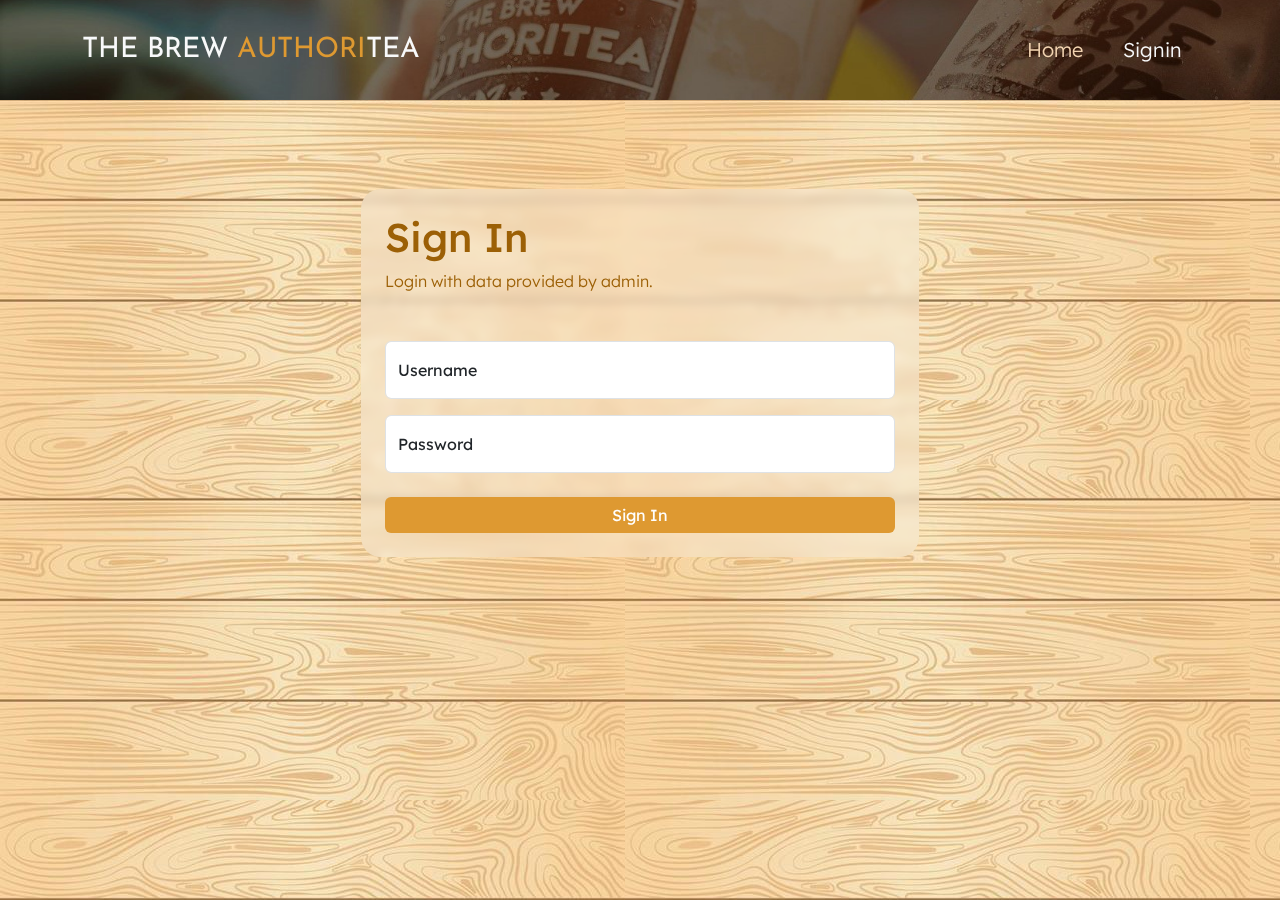
==== admin.html @ 57effb15 "prod" ====
<!DOCTYPE html>
<html lang="en">
<head>
    <meta charset="UTF-8">
    <meta http-equiv="X-UA-Compatible" content="IE=edge">
    <meta name="viewport" content="width=device-width, initial-scale=1.0">
    <link href="https://cdn.jsdelivr.net/npm/bootstrap@5.0.2/dist/css/bootstrap.min.css" rel="stylesheet" integrity="sha384-EVSTQN3/azprG1Anm3QDgpJLIm9Nao0Yz1ztcQTwFspd3yD65VohhpuuCOmLASjC" crossorigin="anonymous">
    <script src="https://cdn.jsdelivr.net/npm/bootstrap@5.1.3/dist/js/bootstrap.bundle.min.js"></script>
    <link rel="stylesheet" href="https://cdn.jsdelivr.net/npm/bootstrap-icons@1.8.3/font/bootstrap-icons.css">

    <title>Admin</title>
    
    <link rel="stylesheet" href="style.css">

    <script type="text/javascript" >
        var role = localStorage.getItem("role");

        if( role !== "admin"  ) {
            localStorage.clear();
            window.location = "signin.html";
        }
    </script>

    <script type="text/javascript" src="js/logout.js"></script>

</head>
<body onload="startTime()">
    <nav class="head navbar pt-4 pb-4 mb-4">
        <div class="container">
            <div class="d-flex align-items-center justify-content-center justify-content-md-between w-100 flex-wrap">

                <div class="d-flex align-items-center justify-content-center flex-wrap" >
                    <a class="navbar-brand text-light logo fs-3" href="index.html">
                        THE BREW 
                        <span class="text-light logo"><span style="color: #de9931;" >AUTHORI</span>TEA</span>
                    </a>
                </div>

                <div class="d-flex gap-2 gap-sm-4 ">
                    <a class="navbar-brand display-6 " style="color: #f2d4b1;" href="index.html" >Home</a>
                    <a class="navbar-brand display-6" style="color: #f2d4b1;" href="cashier.html" >Cashier</a>
                    <a class="navbar-brand display-6 text-light" href="admin.html" >Admin</a>
                    <a id="logout" class="navbar-brand text-danger " onclick="logout()"  href="#" >Logout</a>
                </div>
            </div>
        </div>
    </nav>

    <div class="container pb-5" >
        <div class="lighten" >
            <h4 class="text-primary mb-3 ">Good Day, <span id="admin-username" ></span>!</h4>

            <script>
                let user = document.getElementById("admin-username");

                user.setAttribute("class", "text-capitalize")
                user.innerHTML = localStorage.getItem("username")

            </script>


            <div class="bg-custom p-4 p-md-5 mt-2 d-flex gap-5 flex-wrap flex-sm-nowrap rounded-20"  >
                <div class="w-100 w-md-25" >
                    <p class="text-light fw-light" >Today's Revenue</p>
                    <p id="revenue-today" class="fs-3 text-light" >₱0.00</p>
                    <p id="revenue-date-today" class="text-light fw-lighter"></p>
                </div>

                <div >
                    <p class="text-light fw-light" >Weekly Revenue</p>
                    <p id="revenue-weekly" class="fs-3 text-light" >₱0.00</p>
                    <p class="text-light fw-lighter">Average income for the whole week.</p>
                </div>

                <div class="d-flex align-items-center justify-content-center gap-5 flex-wrap w-100 w-md-75">
                    <div class=" text-center " >
                        <i class="bi bi-person-circle text-primary h2" ></i>
                        <h4 class="text-primary text-center " ><span id="admin-profile-username" ></span></h4>

                        <script>
                            let profile = document.getElementById("admin-profile-username");
            
                            profile.setAttribute("class", "text-capitalize")
                            profile.innerHTML = localStorage.getItem("username")
            
                        </script>
                    </div>
        
                    <div class="text-center " >
                        <p class="text-dark fw-light " >Status: <span class="text-success">Online</span></p>
        
                        <p class="text-dark fw-light ">Time: <span id="date" ></span> </p>
        
                        <script>
                            function startTime() {
                                const today = new Date();
                                document.getElementById('date').innerHTML = today.toLocaleString();
                                setTimeout(startTime, 1000);
                            }
                        </script>
                    </div>
                </div>
            </div>


            <div class="mt-5 " >
                <h4 class="text-primary">Accounts</h4>

                <div class="text-end me-2" >
                    <button class="btn btn-warning  " data-bs-toggle="modal" data-bs-target="#account-modal" >
                        <i class="bi bi-plus"></i>
                        Add New Account
                    </button>
                </div>
                
                <div class="table-responsive">
                    <table id="menu" class="table  table-hover table-borderless rounded-20 overflow-hidden mt-2" >
                        <thead class="table-light ">
                            <tr>
                                <th >Username</th>
                                <th >Role</th>
                                <th class="text-center">Status</th>
                                <th  class="text-center">Action</th>
                            </tr> 
                        </thead>
                        <tbody id="users" class="table-light">
                            <!-- fetched from database get_users-->
                        </tbody>
                    </table>
                </div>

            </div> 

            <div class="mt-5 " >
                <h4 class="text-primary">Inventory</h4>

                <div class="text-end me-2" >
                    <button class="btn btn-warning  " data-bs-toggle="modal" data-bs-target="#inventory-modal" >
                        <i class="bi bi-plus"></i>
                        Add New Product
                    </button>
                </div>

                <div class="table-responsive">
                    <table id="menu" class="table  table-hover w-100 rounded overflow-hidden mt-2">
                        <thead class="table-warning ">
                            <tr>
                                <th scope="col">Item</th>
                                <th scope="col">Type</th>
                                <th scope="col">Meduim</th>
                                <th scope="col">Large</th>
                                <th scope="col"></th>
                            </tr> 
                        </thead>
                        <tbody id="inventory-table" class="table-light" >
                            <!-- fetched from database inventory.js -->
                        </tbody>
                
                    </table>  
                </div> 
            </div>

        </div>
    </div>

    <!-- Inventory Modal -->

    <!-- Add Products -->
    <div class="modal fade " id="inventory-modal" tabindex="-1" aria-labelledby="inventory-modal-label" aria-hidden="true">
        <div class="modal-dialog modal-dialog-centered">
            <div class="modal-content">
                <div class="modal-header">
                    <h5 class="modal-title" id="inventory-modal-label">Add New Product</h5>
                    <button type="button" class="btn-close" data-bs-dismiss="modal" aria-label="Close"></button>
                </div>
                <form id="add-product-form" action="" method="post">
                    <div class="modal-body">
                        <div id="message" class="text-danger mb-3"></div>
                        
                        <h6 class="mt-2" >Details</h6>

                        <div class="input-group mb-3">
                            <span class="input-group-text" id="basic-addon1">Item Name</span>
                            <input id="item-name" required type="text" class="form-control text-capitalize" placeholder="Product Name" aria-label="Item Name" aria-describedby="basic-addon1">
                        </div>
                        
                        <div class="input-group mb-3">
                            <span class="input-group-text" id="basic-addon2">Description</span>
                            <input id="item-description" required type="text" class="form-control text-capitalize" placeholder="Description" aria-label="Description" aria-describedby="basic-addon2">
                        </div>

                        <div class="form-check">
                            <input class="form-check-input" type="checkbox" id="best-seller">
                            <label class="form-check-label" for="best-seller">
                              Best Seller
                            </label>
                        </div>
                          

                        <h6 class="mt-4" >Price</h6>

                        <div class="d-flex gap-2 flex-wrap flex-sm-nowrap" >
                            <div class="input-group mb-3">
                                <span class="input-group-text" id="basic-addon2">Medium</span>
                                <input id="price-medium" type="number" step="0.01" class="form-control" placeholder="Medium Price" aria-label="Medium Price" aria-describedby="basic-addon2">
                            </div>
                            <div class="input-group mb-3">
                                <span class="input-group-text" id="basic-addon2">Large</span>
                                <input id="price-large" type="number" step="0.01" class="form-control" placeholder="Large Price" aria-label="Large Price" aria-describedby="basic-addon2">
                            </div>
                        </div>

                        <div class="input-group mb-3">
                            <span class="input-group-text" id="basic-addon2">Stock</span>
                            <input id="item-stock" type="number" value="0" class="form-control" placeholder="Available Stocks" aria-label="Available Stocks" aria-describedby="basic-addon2">
                        </div>

                        <h6 class="mt-4" >Type</h6>
    
                        <select id="item-type" class="form-select" >
                            <option value="milktea">Milktea</option>
                            <option value="coffee">Coffee</option>
                            <option value="snack">Snack</option>
                        </select>

                    </div>
                    <div class="modal-footer">
                        <button type="button" class="btn btn-secondary" data-bs-dismiss="modal">Close</button>
                        <button type="submit" class="btn btn-primary">Submit</button>
                    </div>
                    </div>
    
                </form>
            </div>
        </div>
    </div>

    <!-- Edit Products -->
    <div class="modal fade" id="edit-inventory-modal" tabindex="-1" aria-labelledby="edit-inventory-modal-label" aria-hidden="true">
        <div class="modal-dialog modal-dialog-centered">
            <div class="modal-content">
                <div class="modal-header">
                    <h5 class="modal-title" id="edit-inventory-modal-label">Edit Product</h5>
                    <button type="button" class="btn-close" data-bs-dismiss="modal" aria-label="Close"></button>
                </div>
                <form id="edit-product-form" action="" method="post">
                   <!-- editProductForm inventory.js -->
                </form>
            </div>
        </div>
    </div>

    <!-- Accounts Modal -->

    <!-- Add Account -->
    <div class="modal fade" id="account-modal" tabindex="-1" aria-labelledby="account-modal-label" aria-hidden="true">
        <div class="modal-dialog modal-dialog-centered">

            <div class="modal-content">
            <div class="modal-header">
                <h5 class="modal-title" id="account-modal-label">Add New Account</h5>
                <button type="button" class="btn-close" data-bs-dismiss="modal" aria-label="Close"></button>
            </div>

            <form id="create-acc-form" action="" method="post">
                <div class="modal-body">
                    <div id="message" class="text-danger mb-3" ></div>

                    <div class="input-group mb-3">
                        <span class="input-group-text" id="basic-addon1"><i class="bi bi-person-circle " ></i></span>
                        <input id="username" required type="text" class="form-control" placeholder="Username" aria-label="Username" aria-describedby="basic-addon1">
                    </div>
                    
                    <div class="input-group mb-3">
                        <span class="input-group-text" id="basic-addon1">
                            <i class="bi bi-key-fill" style="transform: rotate(90deg);"></i>
                        </span>

                        <input id="password" required type="password" class="form-control" placeholder="Password" aria-label="Password" aria-describedby="basic-addon1">
                    </div>

                    <h6 class="mt-2" >Role</h6>

                    <div class="d-flex gap-3">

                        <select id="role" class="form-select" aria-label="Default select example" >
                            <option value="cashier">Cashier</option>
                            <option value="admin">Admin</option>
                        </select>
                    </div>
                </div>
                <div class="modal-footer">
                    <button type="button" class="btn btn-secondary" data-bs-dismiss="modal">Close</button>
                    <button type="submit" class="btn btn-primary">Submit</button>
                </div>
                </div>

            </form>

            
        </div>
    </div>

    <!-- Edit Account -->
    <div class="modal fade" id="edit-account-modal" tabindex="-1" aria-labelledby="edit-account-modal-label" aria-hidden="true">
        <div class="modal-dialog modal-dialog-centered">
            <div class="modal-content">
                <div class="modal-header">
                    <h5 class="modal-title" id="edit-account-modal-label">Edit Account</h5>
                    <button type="button" class="btn-close" data-bs-dismiss="modal" aria-label="Close"></button>
                </div>
                <form id="edit-account-form" action="" method="post">
                   <!-- editAccountForm admin.js -->
                </form>
            </div>
        </div>
    </div>

    <script type="text/javascript"  src="js/admin.js"></script>
    <script type="text/javascript"  src="js/inventory.js"></script>
</body>
</html>
---- style.css ----
@import url('https://fonts.googleapis.com/css2?family=Allura&family=Josefin+Sans:wght@700&family=Lexend:wght@100;200;300;400;500;600;700;800;900&display=swap');

body {
    font-family: 'Lexend', sans-serif;
    background: url("asset/wood.jpg");
    min-width: 360px;
}

p { 
    padding: 0;
    margin: 0;
}

.logo {
    font-family: 'Josefin Sans', sans-serif;
    /* font-size: 2em; */
}

.bubbles {
    position: absolute;
    height: 50px;
    width: 50px;
    background: rgba(255, 255, 255, 0.5);
    border-radius: 50%;
}

.head {
    background: url("asset/header.jpg");
    background-repeat: no-repeat;
    background-position: center;
    /* background-attachment: fixed; */
    background-size: cover;
    backdrop-filter: blur(5px);
}

.title {
    padding-top: 0.8em;
}

.lighten {
    background-color: rgba(255, 255, 255, 0.3);
    -webkit-backdrop-filter: blur(5px);
    backdrop-filter: blur(5px);
    border-radius: 20px;
    /* margin-top: 5em; */
    padding: 1.5em;
}


.img {
    --mask: 
    linear-gradient(#000 0 0) top/100% calc(100% - 3px) no-repeat,
    conic-gradient(from -45deg at bottom,#0000,#000 1deg 89deg,#0000 90deg) bottom/6.00px 3px repeat-x;
    -webkit-mask: var(--mask);
    mask: var(--mask);
}



/* custom styles */

.bg-custom {
    background-color: #de9931 !important;
}

.btn-warning, .btn-warning:hover, .btn-warning:active, .btn-warning:visited, .btn-warning:focus {
    background-color: #de9931 !important;
    color: #fff;
    border: none !important;
}

.text-primary {
    color: #9c6006 !important;
}

.text-secondary {
    color: #de9931 !important;
}

.font-family-Allura {
    font-family: 'Allura', cursive;
}

.bg-light {
    background-color: #f7f4f0 !important;
}

.rounded-20 {
    border-radius: 20px !important;
}

@media (min-width: 768px) {
    .w-md-25 {
        width: 25% !important;
    }
    .w-md-50 {
        width: 50% !important;
    }
    .w-md-60 {
        width: 60% !important;
    }
    .w-md-40 {
        width: 40% !important;
    }
    .w-md-75 {
      width: 75% !important;
    }
    .h-md-75 {
      height: 75% !important;
    }
    #menu th, #menu td {
        padding: 1.2rem !important;
    }

}

.border-dotted{
    border-bottom: 4px dotted black;
}
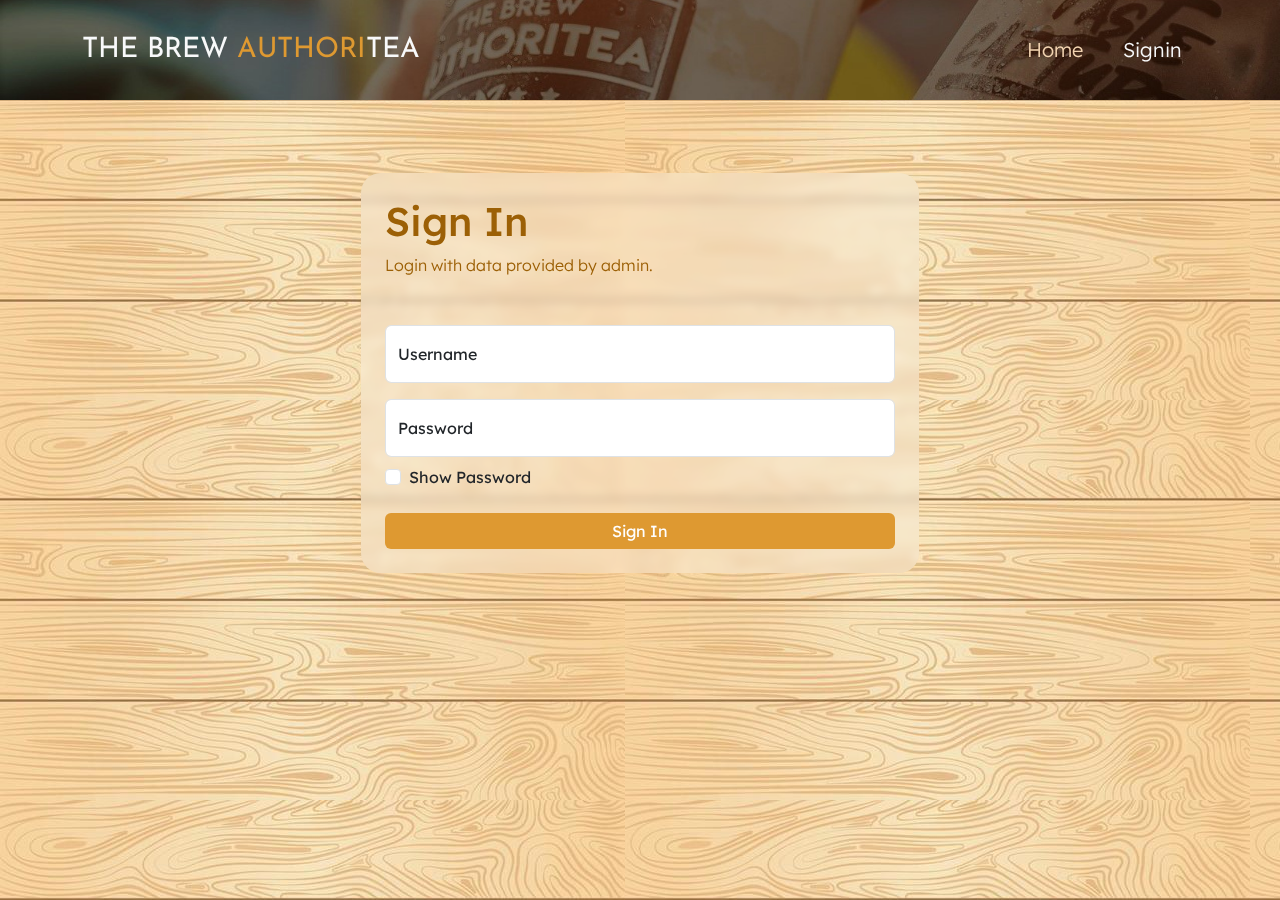
==== commit aae09c70: "prod" ====
--- a/admin.html
+++ b/admin.html
@@ -4,7 +4,7 @@
     <meta charset="UTF-8">
     <meta http-equiv="X-UA-Compatible" content="IE=edge">
     <meta name="viewport" content="width=device-width, initial-scale=1.0">
-    <link href="https://cdn.jsdelivr.net/npm/bootstrap@5.0.2/dist/css/bootstrap.min.css" rel="stylesheet" integrity="sha384-EVSTQN3/azprG1Anm3QDgpJLIm9Nao0Yz1ztcQTwFspd3yD65VohhpuuCOmLASjC" crossorigin="anonymous">
+    <link href="https://cdn.jsdelivr.net/npm/bootstrap@5.0.2/dist/css/bootstrap.min.css" rel="stylesheet" crossorigin="anonymous">
     <script src="https://cdn.jsdelivr.net/npm/bootstrap@5.1.3/dist/js/bootstrap.bundle.min.js"></script>
     <link rel="stylesheet" href="https://cdn.jsdelivr.net/npm/bootstrap-icons@1.8.3/font/bootstrap-icons.css">
 
@@ -18,6 +18,7 @@
         if( role !== "admin"  ) {
             localStorage.clear();
             window.location = "signin.html";
+            alert("You need to login first!");
         }
     </script>
 
@@ -147,7 +148,7 @@
                             <tr>
                                 <th scope="col">Item</th>
                                 <th scope="col">Type</th>
-                                <th scope="col">Meduim</th>
+                                <th scope="col">Medium</th>
                                 <th scope="col">Large</th>
                                 <th scope="col"></th>
                             </tr> 
@@ -175,7 +176,7 @@
                 </div>
                 <form id="add-product-form" action="" method="post">
                     <div class="modal-body">
-                        <div id="message" class="text-danger mb-3"></div>
+                        <div id="addproduct-error-message" class="text-danger mb-3 text-center fw-bold"></div>
                         
                         <h6 class="mt-2" >Details</h6>
 
@@ -255,7 +256,6 @@
     <!-- Add Account -->
     <div class="modal fade" id="account-modal" tabindex="-1" aria-labelledby="account-modal-label" aria-hidden="true">
         <div class="modal-dialog modal-dialog-centered">
-
             <div class="modal-content">
             <div class="modal-header">
                 <h5 class="modal-title" id="account-modal-label">Add New Account</h5>
@@ -264,7 +264,7 @@
 
             <form id="create-acc-form" action="" method="post">
                 <div class="modal-body">
-                    <div id="message" class="text-danger mb-3" ></div>
+                    <div id="account-error-message" class="text-danger mb-3 text-center fw-bold" ></div>
 
                     <div class="input-group mb-3">
                         <span class="input-group-text" id="basic-addon1"><i class="bi bi-person-circle " ></i></span>
@@ -279,6 +279,13 @@
                         <input id="password" required type="password" class="form-control" placeholder="Password" aria-label="Password" aria-describedby="basic-addon1">
                     </div>
 
+                    <div class="form-check mb-4 " >
+                        <input class="form-check-input" onclick="showAddAccPassword()" type="checkbox" id="show-add-acc-password">
+                        <label class="form-check-label" for="show-add-acc-password">
+                            Show Password
+                        </label>
+                    </div>
+
                     <h6 class="mt-2" >Role</h6>
 
                     <div class="d-flex gap-3">
@@ -316,6 +323,27 @@
         </div>
     </div>
 
+    <!-- Alert Modal -->
+    <div class="modal fade " id="admin-alert" data-bs-backdrop="static" data-bs-keyboard="false" tabindex="-1" aria-labelledby="admineAlertLabel" aria-hidden="true">
+        <div class="modal-dialog ">
+            <div class="modal-content">
+                <div class="modal-header bg-success">
+                    <h5 class="modal-title text-light" id="admineAlertLabel">
+                        Success
+                    </h5>
+                </div>
+                <div id="admin-alert-body" class="modal-body d-flex gap-2 align-items-center p-3">
+                    <i class="bi bi-check-circle-fill text-success display-6"></i>
+                    
+                    <p id="admin-alert-message" >Account has been updated</p>
+                </div>
+                <div class="modal-footer">
+                    <button id="alert-button" onclick="reload()" type="button" class="btn btn-outline-success" data-bs-dismiss="modal">Done</button>
+                </div>
+            </div>
+        </div>
+    </div>
+
     <script type="text/javascript"  src="js/admin.js"></script>
     <script type="text/javascript"  src="js/inventory.js"></script>
 </body>
